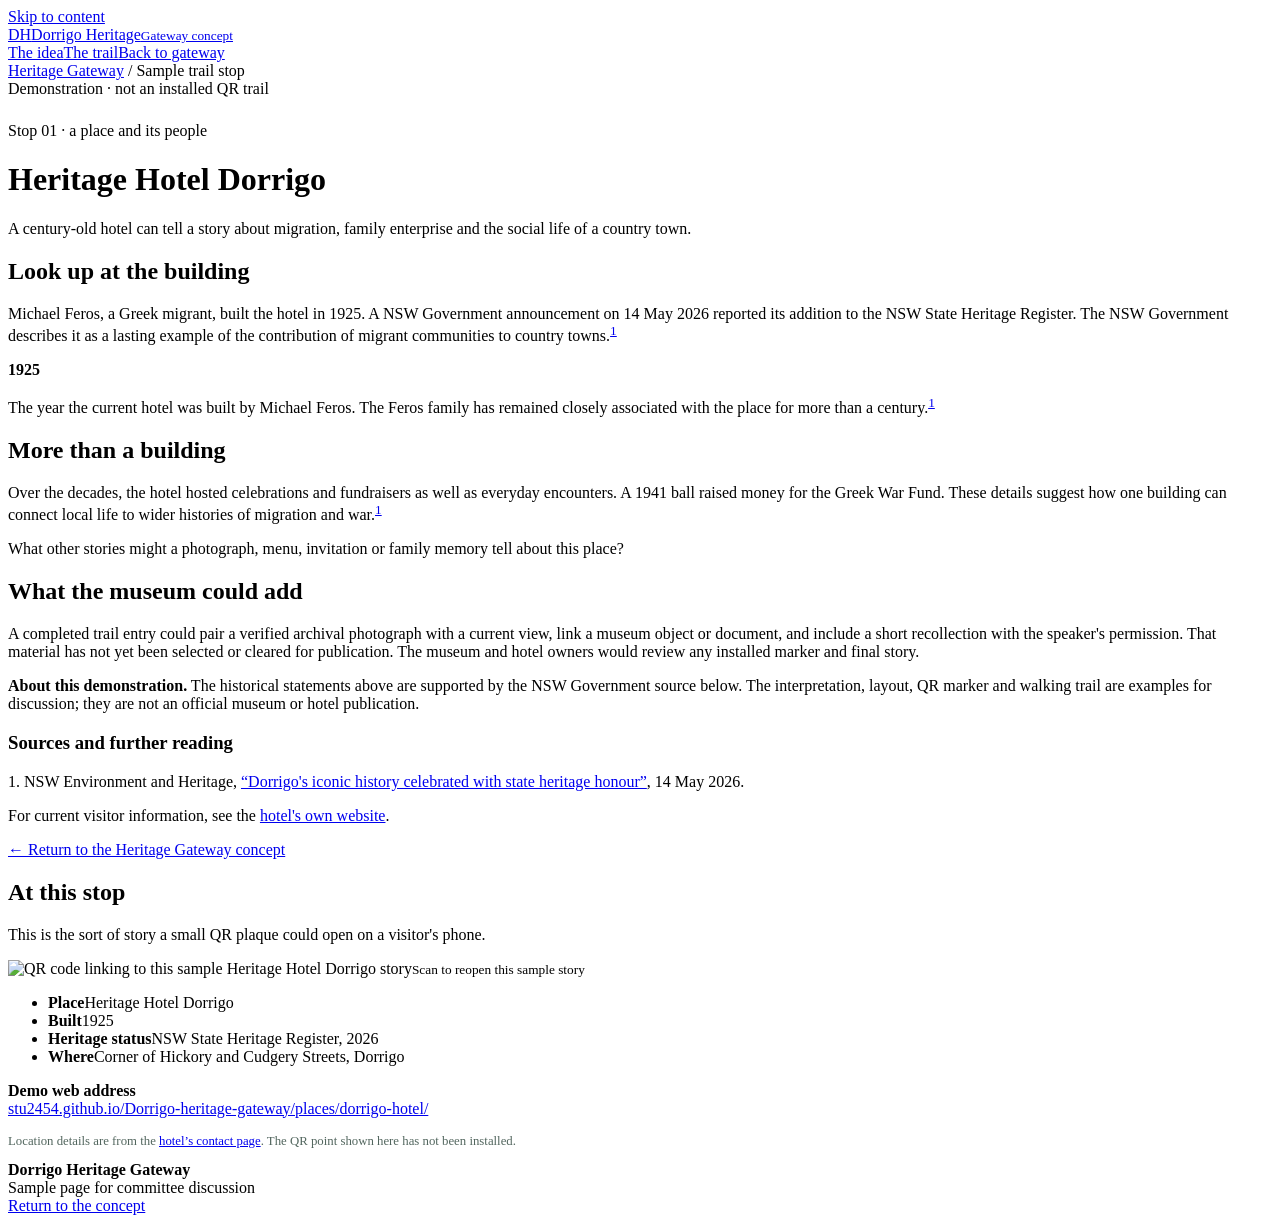
==== site/places/dorrigo-hotel/index.html @ 1a9556fa "Establish Heritage Gateway concept site and project handover" ====
<!doctype html><html lang="en-AU"><head><meta charset="utf-8"><meta name="viewport" content="width=device-width, initial-scale=1"><meta name="theme-color" content="#123b34"><title>Heritage Hotel Dorrigo | Sample QR story</title><meta name="description" content="A demonstration QR heritage story for the Heritage Hotel Dorrigo, based on NSW heritage information."><link rel="stylesheet" href="/Dorrigo-heritage-gateway/assets/site.css"></head><body class="story">
<a class="skip" href="#main">Skip to content</a><div class="topline"></div><header><nav class="container nav" aria-label="Main navigation"><a class="brand" href="/Dorrigo-heritage-gateway/"><span class="brand-mark" aria-hidden="true">DH</span><span>Dorrigo Heritage<small>Gateway concept</small></span></a><div class="navlinks"><a href="/Dorrigo-heritage-gateway/#vision">The idea</a><a href="/Dorrigo-heritage-gateway/#trail">The trail</a><a class="nav-cta" href="/Dorrigo-heritage-gateway/">Back to gateway</a></div></nav></header>
<main id="main"><div class="story-header"><div class="container"><div class="breadcrumb"><a href="/Dorrigo-heritage-gateway/">Heritage Gateway</a> <span aria-hidden="true">/</span> Sample trail stop</div><span class="demo-flag">Demonstration · not an installed QR trail</span><div class="eyebrow" style="margin-top:24px">Stop 01 · a place and its people</div><h1>Heritage Hotel Dorrigo</h1><p class="lede">A century-old hotel can tell a story about migration, family enterprise and the social life of a country town.</p></div></div>
<div class="container story-layout"><article><h2>Look up at the building</h2><p>Michael Feros, a Greek migrant, built the hotel in 1925. A NSW Government announcement on 14 May 2026 reported its addition to the NSW State Heritage Register. The NSW Government describes it as a lasting example of the contribution of migrant communities to country towns.<sup><a href="#source-one">1</a></sup></p><div class="timeline"><strong>1925</strong><p>The year the current hotel was built by Michael Feros. The Feros family has remained closely associated with the place for more than a century.<sup><a href="#source-one">1</a></sup></p></div><h2>More than a building</h2><p>Over the decades, the hotel hosted celebrations and fundraisers as well as everyday encounters. A 1941 ball raised money for the Greek War Fund. These details suggest how one building can connect local life to wider histories of migration and war.<sup><a href="#source-one">1</a></sup></p><p class="pull">What other stories might a photograph, menu, invitation or family memory tell about this place?</p><h2>What the museum could add</h2><p>A completed trail entry could pair a verified archival photograph with a current view, link a museum object or document, and include a short recollection with the speaker's permission. That material has not yet been selected or cleared for publication. The museum and hotel owners would review any installed marker and final story.</p><div class="notice"><p><strong>About this demonstration.</strong> The historical statements above are supported by the NSW Government source below. The interpretation, layout, QR marker and walking trail are examples for discussion; they are not an official museum or hotel publication.</p></div><div class="sources"><h3>Sources and further reading</h3><p id="source-one">1. NSW Environment and Heritage, <a href="https://www.environment.nsw.gov.au/news/dorrigo-iconic-history-state-heritage-honour" target="_blank" rel="noopener">“Dorrigo's iconic history celebrated with state heritage honour”</a>, 14 May 2026.</p><p>For current visitor information, see the <a href="https://www.heritagehoteldorrigo.com.au/" target="_blank" rel="noopener">hotel's own website</a>.</p></div><a class="back" href="/Dorrigo-heritage-gateway/">← Return to the Heritage Gateway concept</a></article>
<aside aria-label="Sample trail marker"><h2>At this stop</h2><p>This is the sort of story a small QR plaque could open on a visitor's phone.</p><div class="qr-card"><img src="/Dorrigo-heritage-gateway/assets/hotel-qr.png" alt="QR code linking to this sample Heritage Hotel Dorrigo story"><small>Scan to reopen this sample story</small></div><ul class="fact-list"><li><strong>Place</strong>Heritage Hotel Dorrigo</li><li><strong>Built</strong>1925</li><li><strong>Heritage status</strong>NSW State Heritage Register, 2026</li><li><strong>Where</strong>Corner of Hickory and Cudgery Streets, Dorrigo</li></ul><p><strong>Demo web address</strong><br><a class="qr-demo-link" href="/Dorrigo-heritage-gateway/places/dorrigo-hotel/">stu2454.github.io/Dorrigo-heritage-gateway/places/dorrigo-hotel/</a></p><p style="font-size:.8rem;color:#52665e">Location details are from the <a href="https://www.heritagehoteldorrigo.com.au/contact/">hotel’s contact page</a>. The QR point shown here has not been installed.</p></aside></div></main><footer><div class="container foot"><div><strong>Dorrigo Heritage Gateway</strong><br>Sample page for committee discussion</div><div><a href="/Dorrigo-heritage-gateway/">Return to the concept</a></div></div></footer>
</body></html>
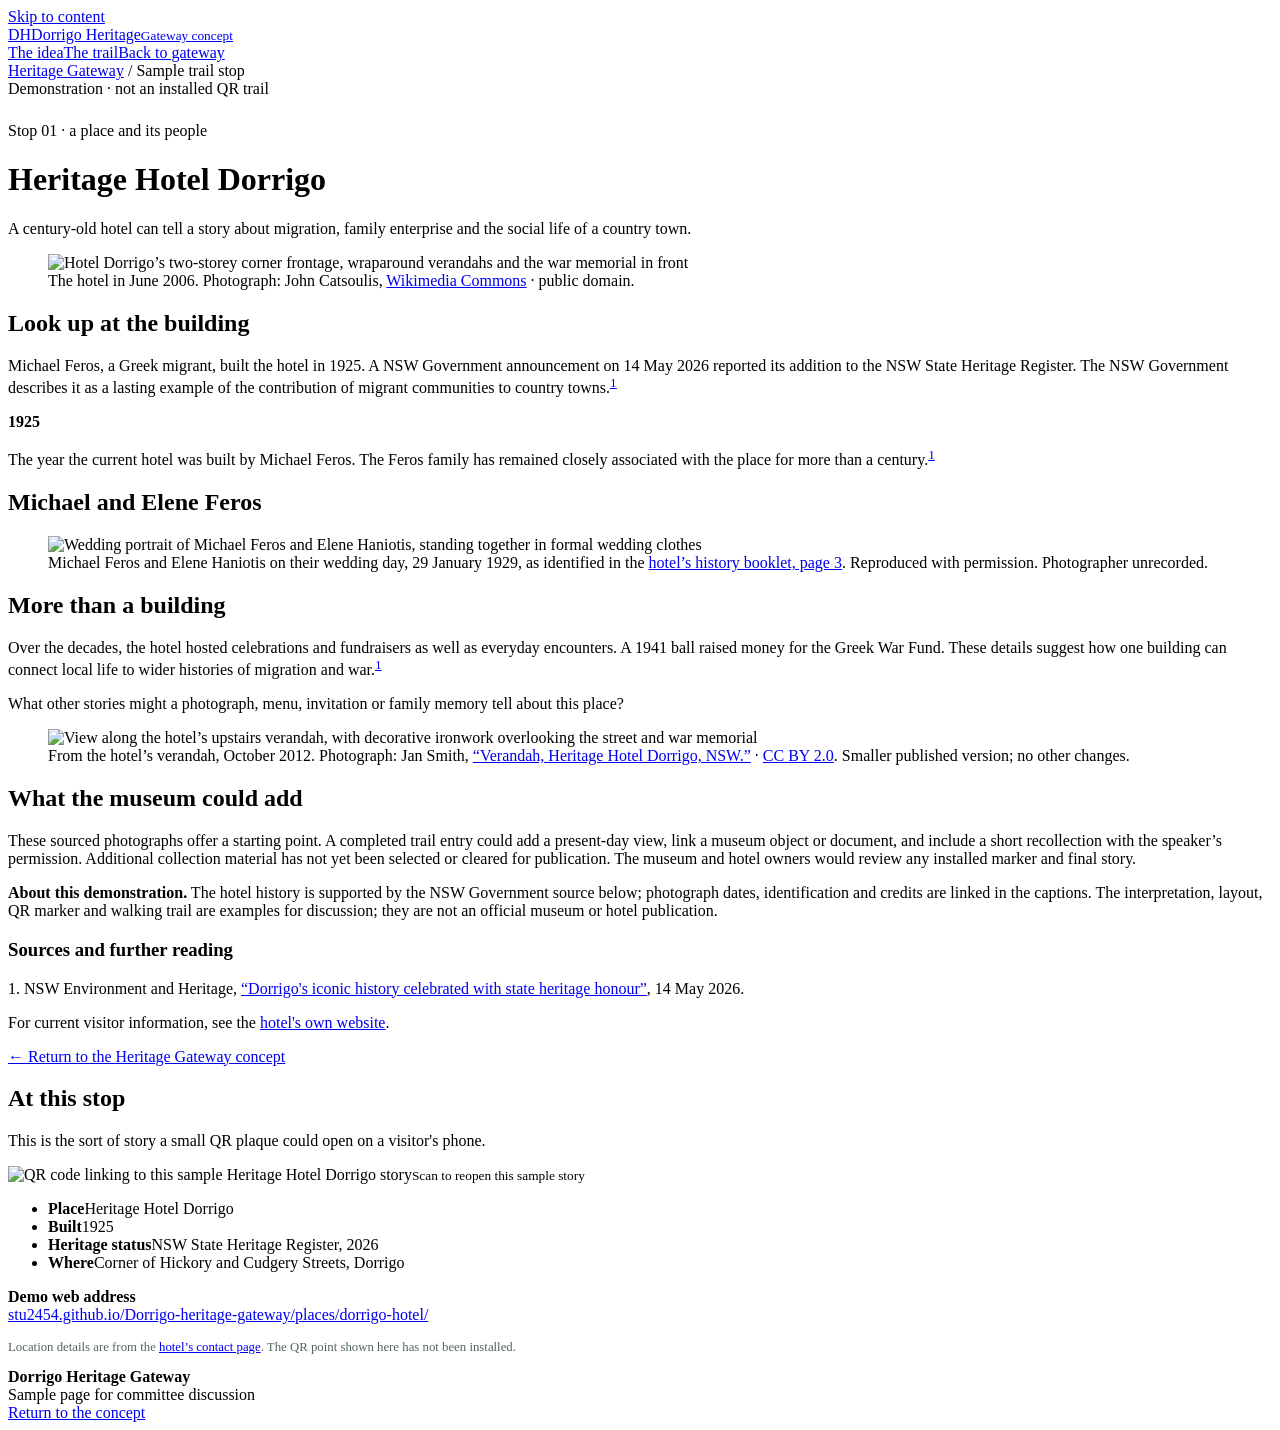
==== commit a7f9df2f: "Add sourced hotel photographs and Feros wedding portrait" ====
--- a/site/places/dorrigo-hotel/index.html
+++ b/site/places/dorrigo-hotel/index.html
@@ -1,6 +1,6 @@
 <!doctype html><html lang="en-AU"><head><meta charset="utf-8"><meta name="viewport" content="width=device-width, initial-scale=1"><meta name="theme-color" content="#123b34"><title>Heritage Hotel Dorrigo | Sample QR story</title><meta name="description" content="A demonstration QR heritage story for the Heritage Hotel Dorrigo, based on NSW heritage information."><link rel="stylesheet" href="/Dorrigo-heritage-gateway/assets/site.css"></head><body class="story">
 <a class="skip" href="#main">Skip to content</a><div class="topline"></div><header><nav class="container nav" aria-label="Main navigation"><a class="brand" href="/Dorrigo-heritage-gateway/"><span class="brand-mark" aria-hidden="true">DH</span><span>Dorrigo Heritage<small>Gateway concept</small></span></a><div class="navlinks"><a href="/Dorrigo-heritage-gateway/#vision">The idea</a><a href="/Dorrigo-heritage-gateway/#trail">The trail</a><a class="nav-cta" href="/Dorrigo-heritage-gateway/">Back to gateway</a></div></nav></header>
 <main id="main"><div class="story-header"><div class="container"><div class="breadcrumb"><a href="/Dorrigo-heritage-gateway/">Heritage Gateway</a> <span aria-hidden="true">/</span> Sample trail stop</div><span class="demo-flag">Demonstration · not an installed QR trail</span><div class="eyebrow" style="margin-top:24px">Stop 01 · a place and its people</div><h1>Heritage Hotel Dorrigo</h1><p class="lede">A century-old hotel can tell a story about migration, family enterprise and the social life of a country town.</p></div></div>
-<div class="container story-layout"><article><h2>Look up at the building</h2><p>Michael Feros, a Greek migrant, built the hotel in 1925. A NSW Government announcement on 14 May 2026 reported its addition to the NSW State Heritage Register. The NSW Government describes it as a lasting example of the contribution of migrant communities to country towns.<sup><a href="#source-one">1</a></sup></p><div class="timeline"><strong>1925</strong><p>The year the current hotel was built by Michael Feros. The Feros family has remained closely associated with the place for more than a century.<sup><a href="#source-one">1</a></sup></p></div><h2>More than a building</h2><p>Over the decades, the hotel hosted celebrations and fundraisers as well as everyday encounters. A 1941 ball raised money for the Greek War Fund. These details suggest how one building can connect local life to wider histories of migration and war.<sup><a href="#source-one">1</a></sup></p><p class="pull">What other stories might a photograph, menu, invitation or family memory tell about this place?</p><h2>What the museum could add</h2><p>A completed trail entry could pair a verified archival photograph with a current view, link a museum object or document, and include a short recollection with the speaker's permission. That material has not yet been selected or cleared for publication. The museum and hotel owners would review any installed marker and final story.</p><div class="notice"><p><strong>About this demonstration.</strong> The historical statements above are supported by the NSW Government source below. The interpretation, layout, QR marker and walking trail are examples for discussion; they are not an official museum or hotel publication.</p></div><div class="sources"><h3>Sources and further reading</h3><p id="source-one">1. NSW Environment and Heritage, <a href="https://www.environment.nsw.gov.au/news/dorrigo-iconic-history-state-heritage-honour" target="_blank" rel="noopener">“Dorrigo's iconic history celebrated with state heritage honour”</a>, 14 May 2026.</p><p>For current visitor information, see the <a href="https://www.heritagehoteldorrigo.com.au/" target="_blank" rel="noopener">hotel's own website</a>.</p></div><a class="back" href="/Dorrigo-heritage-gateway/">← Return to the Heritage Gateway concept</a></article>
+<div class="container story-layout"><article><figure class="story-photo"><img src="/Dorrigo-heritage-gateway/assets/hotel-exterior-2006.jpg" width="1077" height="808" alt="Hotel Dorrigo’s two-storey corner frontage, wraparound verandahs and the war memorial in front" decoding="async"><figcaption>The hotel in June 2006. Photograph: John Catsoulis, <a href="https://commons.wikimedia.org/wiki/File:Dorrigo.jpg">Wikimedia Commons</a> · public domain.</figcaption></figure><h2>Look up at the building</h2><p>Michael Feros, a Greek migrant, built the hotel in 1925. A NSW Government announcement on 14 May 2026 reported its addition to the NSW State Heritage Register. The NSW Government describes it as a lasting example of the contribution of migrant communities to country towns.<sup><a href="#source-one">1</a></sup></p><div class="timeline"><strong>1925</strong><p>The year the current hotel was built by Michael Feros. The Feros family has remained closely associated with the place for more than a century.<sup><a href="#source-one">1</a></sup></p></div><section class="family-photo-section" aria-labelledby="feros-heading"><h2 id="feros-heading">Michael and Elene Feros</h2><figure class="story-photo wedding-photo"><div class="wedding-portrait"><img src="/Dorrigo-heritage-gateway/assets/feros-wedding-source-page.jpg" width="1449" height="2050" alt="Wedding portrait of Michael Feros and Elene Haniotis, standing together in formal wedding clothes" loading="lazy" decoding="async"></div><figcaption>Michael Feros and Elene Haniotis on their wedding day, 29 January 1929, as identified in the <a href="https://imags.com.au/published/Heritage_Hotel_Dorrigo/3/">hotel’s history booklet, page 3</a>. Reproduced with permission. Photographer unrecorded.</figcaption></figure></section><h2>More than a building</h2><p>Over the decades, the hotel hosted celebrations and fundraisers as well as everyday encounters. A 1941 ball raised money for the Greek War Fund. These details suggest how one building can connect local life to wider histories of migration and war.<sup><a href="#source-one">1</a></sup></p><p class="pull">What other stories might a photograph, menu, invitation or family memory tell about this place?</p><figure class="story-photo"><img src="/Dorrigo-heritage-gateway/assets/hotel-verandah-2012.jpg" width="1024" height="683" alt="View along the hotel’s upstairs verandah, with decorative ironwork overlooking the street and war memorial" loading="lazy" decoding="async"><figcaption>From the hotel’s verandah, October 2012. Photograph: Jan Smith, <a href="https://www.flickr.com/photos/26085795@N02/8053294916/">“Verandah, Heritage Hotel Dorrigo, NSW.”</a> · <a href="https://creativecommons.org/licenses/by/2.0/">CC BY 2.0</a>. Smaller published version; no other changes.</figcaption></figure><h2>What the museum could add</h2><p>These sourced photographs offer a starting point. A completed trail entry could add a present-day view, link a museum object or document, and include a short recollection with the speaker’s permission. Additional collection material has not yet been selected or cleared for publication. The museum and hotel owners would review any installed marker and final story.</p><div class="notice"><p><strong>About this demonstration.</strong> The hotel history is supported by the NSW Government source below; photograph dates, identification and credits are linked in the captions. The interpretation, layout, QR marker and walking trail are examples for discussion; they are not an official museum or hotel publication.</p></div><div class="sources"><h3>Sources and further reading</h3><p id="source-one">1. NSW Environment and Heritage, <a href="https://www.environment.nsw.gov.au/news/dorrigo-iconic-history-state-heritage-honour" target="_blank" rel="noopener">“Dorrigo's iconic history celebrated with state heritage honour”</a>, 14 May 2026.</p><p>For current visitor information, see the <a href="https://www.heritagehoteldorrigo.com.au/" target="_blank" rel="noopener">hotel's own website</a>.</p></div><a class="back" href="/Dorrigo-heritage-gateway/">← Return to the Heritage Gateway concept</a></article>
 <aside aria-label="Sample trail marker"><h2>At this stop</h2><p>This is the sort of story a small QR plaque could open on a visitor's phone.</p><div class="qr-card"><img src="/Dorrigo-heritage-gateway/assets/hotel-qr.png" alt="QR code linking to this sample Heritage Hotel Dorrigo story"><small>Scan to reopen this sample story</small></div><ul class="fact-list"><li><strong>Place</strong>Heritage Hotel Dorrigo</li><li><strong>Built</strong>1925</li><li><strong>Heritage status</strong>NSW State Heritage Register, 2026</li><li><strong>Where</strong>Corner of Hickory and Cudgery Streets, Dorrigo</li></ul><p><strong>Demo web address</strong><br><a class="qr-demo-link" href="/Dorrigo-heritage-gateway/places/dorrigo-hotel/">stu2454.github.io/Dorrigo-heritage-gateway/places/dorrigo-hotel/</a></p><p style="font-size:.8rem;color:#52665e">Location details are from the <a href="https://www.heritagehoteldorrigo.com.au/contact/">hotel’s contact page</a>. The QR point shown here has not been installed.</p></aside></div></main><footer><div class="container foot"><div><strong>Dorrigo Heritage Gateway</strong><br>Sample page for committee discussion</div><div><a href="/Dorrigo-heritage-gateway/">Return to the concept</a></div></div></footer>
 </body></html>
